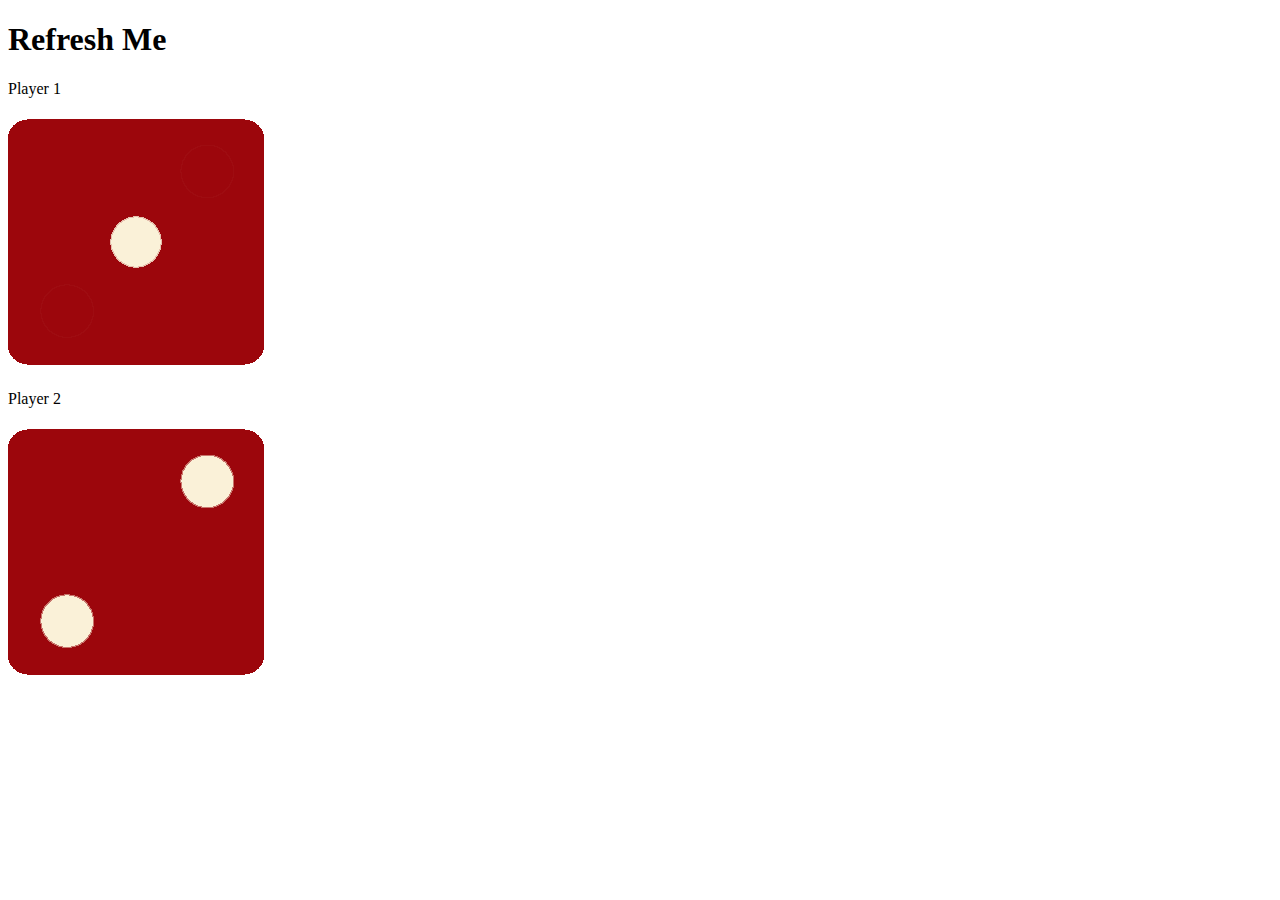
==== index.html @ 9fc3bcc8 "Rename dicee.html to index.html" ====
<!DOCTYPE html>
<html lang="en" dir="ltr">
  <head>
    <meta charset="utf-8" />
    <meta name="viewport" content="width=device-width, initial-scale=1.0">
    <title>Dicee</title>
    <link rel="stylesheet" href="styles.css" />
    <link
      href="https://fonts.googleapis.com/css?family=Indie+Flower|Lobster"
      rel="stylesheet"
    />
  </head>
  <body>
    <div class="container">
      <h1>Refresh Me</h1>

      <div class="dice">
        <p>Player 1</p>
        <img class="img1" src="images/dice1.png" />
      </div>

      <div class="dice">
        <p>Player 2</p>
        <img class="img2" src="images/dice2.png" />
      </div>
    </div>

    <!-- <footer>www 🎲 App Brewery 🎲 com</footer> -->

    <script src="index.js" charset="utf-8"></script>
  </body>
</html>
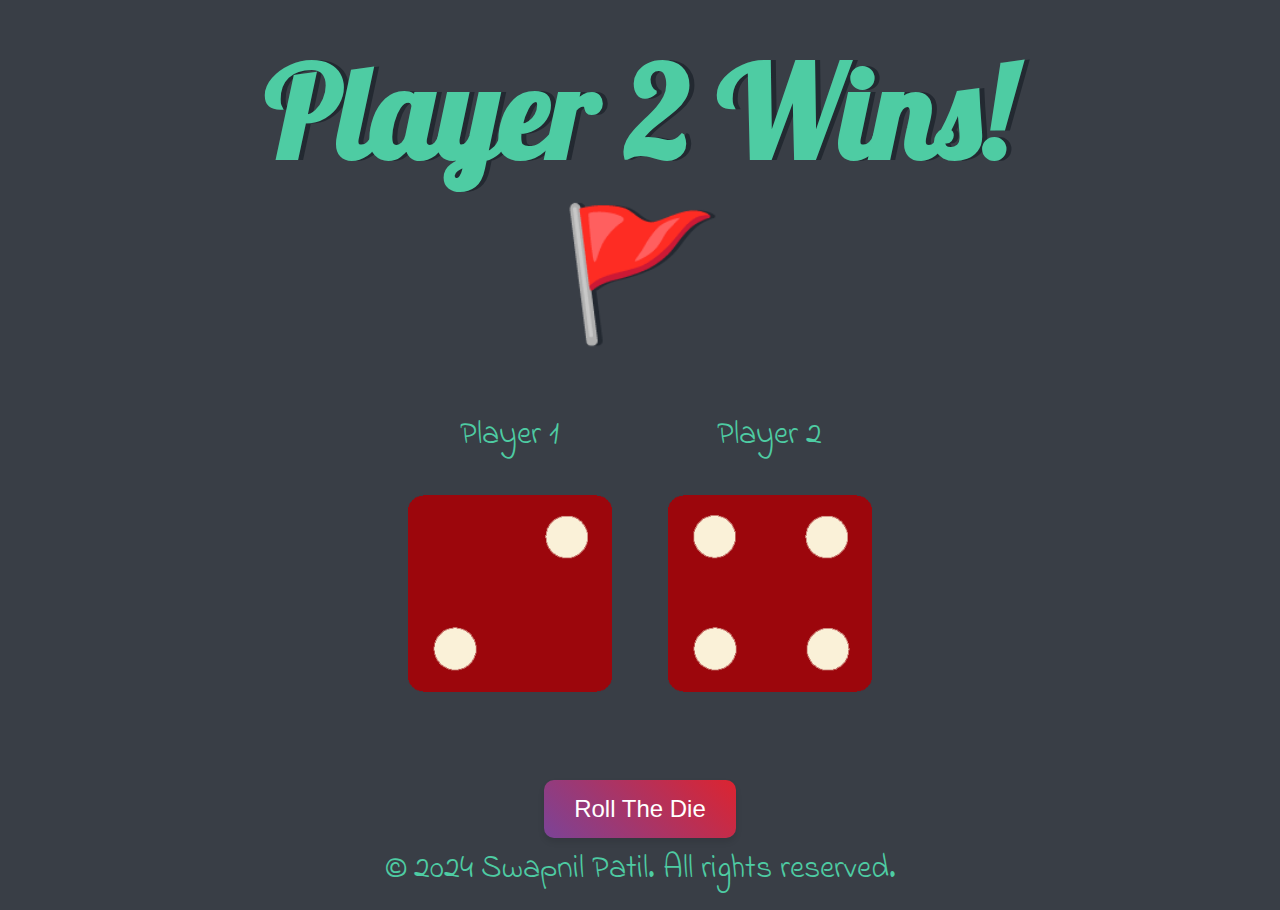
==== commit c628745b: "Update index.html" ====
--- a/index.html
+++ b/index.html
@@ -2,8 +2,7 @@
 <html lang="en" dir="ltr">
   <head>
     <meta charset="utf-8" />
-    <meta name="viewport" content="width=device-width, initial-scale=1.0">
-    <title>Dicee</title>
+    <title>Roll The Die</title>
     <link rel="stylesheet" href="styles.css" />
     <link
       href="https://fonts.googleapis.com/css?family=Indie+Flower|Lobster"
@@ -24,8 +23,12 @@
         <img class="img2" src="images/dice2.png" />
       </div>
     </div>
+    <span id="span"></span>
+    <div id="buttonNew">
+      <button id="refreshButton">Roll The Die</button>
+    </div>
 
-    <!-- <footer>www 🎲 App Brewery 🎲 com</footer> -->
+    <pv class="footer">&copy; 2024 Swapnil Patil. All rights reserved.</p>
 
     <script src="index.js" charset="utf-8"></script>
   </body>
--- a/styles.css
+++ b/styles.css
@@ -0,0 +1,106 @@
+.container {
+  width: 70%;
+  margin: auto;
+  text-align: center;
+}
+
+.dice {
+  text-align: center;
+  display: inline-block;
+
+}
+
+body {
+  background-color: #393E46;
+}
+
+h1 {
+  margin: 30px;
+  font-family: 'Lobster', cursive;
+  text-shadow: 5px 0 #232931;
+  font-size: 8rem;
+  color: #4ECCA3;
+}
+
+.footer {
+  display: flex;
+  justify-content: center;
+  align-items: center;
+  font-size: 2rem;
+  color: #4ECCA3;
+  font-family: 'Indie Flower', cursive;
+}
+
+p {
+  font-size: 2rem;
+  color: #4ECCA3;
+  font-family: 'Indie Flower', cursive;
+}
+
+img {
+  width: 80%;
+}
+
+#buttonNew {
+  display: flex;
+  justify-content: center;
+  align-items: center;
+  padding: 80px 0px 0px 0px;
+
+}
+
+footer {
+  margin-top: 5%;
+  color: #EEEEEE;
+  text-align: center;
+  font-family: 'Indie Flower', cursive;
+
+}
+
+#refreshButton {
+  padding: 15px 30px;
+  font-size: 24px;
+  cursor: pointer;
+  background: linear-gradient(45deg, #7b4397, #dc2430);
+  color: white;
+  border: none;
+  border-radius: 10px;
+  transition: all 0.3s;
+  box-shadow: 0 4px 6px rgba(0, 0, 0, 0.1);
+}
+
+#refreshButton:hover {
+  background: linear-gradient(45deg, #ff0084, #33001b);
+  transform: translateY(-3px);
+}
+
+#refreshButton:active {
+  background: linear-gradient(45deg, #ff0084, #33001b);
+  transform: translateY(1px);
+
+#span {
+  padding: 50px;
+  height: 500px;
+  width: 500px;
+}
+
+@media (min-width: 768px) {
+  .container {
+    margin-top: 100px;
+  }
+
+  .dice {
+    margin: 50px;
+  }
+}
+
+@media (max-width: 767px) {
+  .container {
+    margin-top: 20px;
+  }
+
+  .dice {
+    margin: 10px;
+  }
+}
+
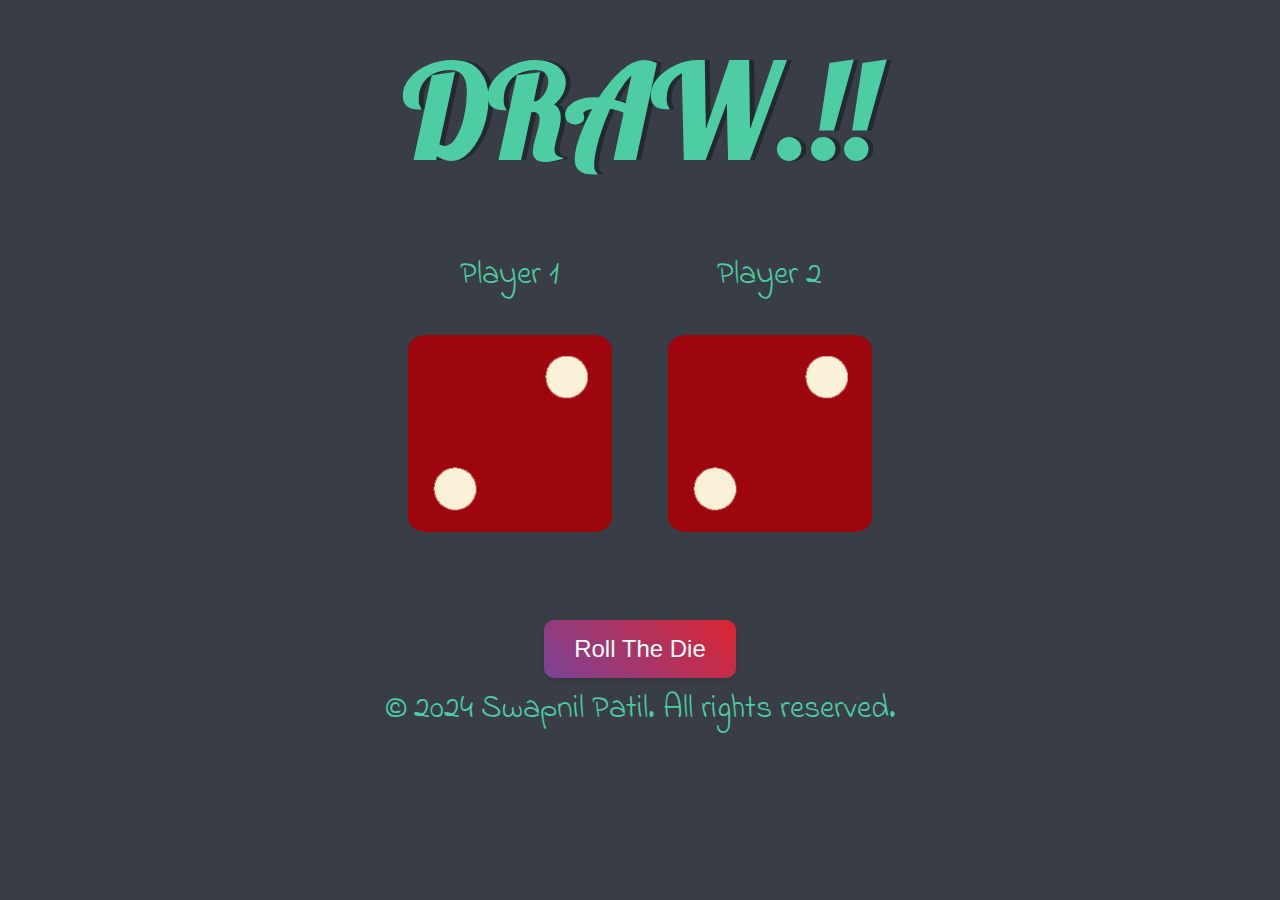
==== commit 6526c2d9: "Update index.html" ====
--- a/index.html
+++ b/index.html
@@ -2,12 +2,13 @@
 <html lang="en" dir="ltr">
   <head>
     <meta charset="utf-8" />
-    <title>Roll The Die</title>
+    <title>Rock Paper Scissor</title>
     <link rel="stylesheet" href="styles.css" />
     <link
       href="https://fonts.googleapis.com/css?family=Indie+Flower|Lobster"
       rel="stylesheet"
     />
+    <link rel="icon" type="image/svg" href="Die.svg">
   </head>
   <body>
     <div class="container">
